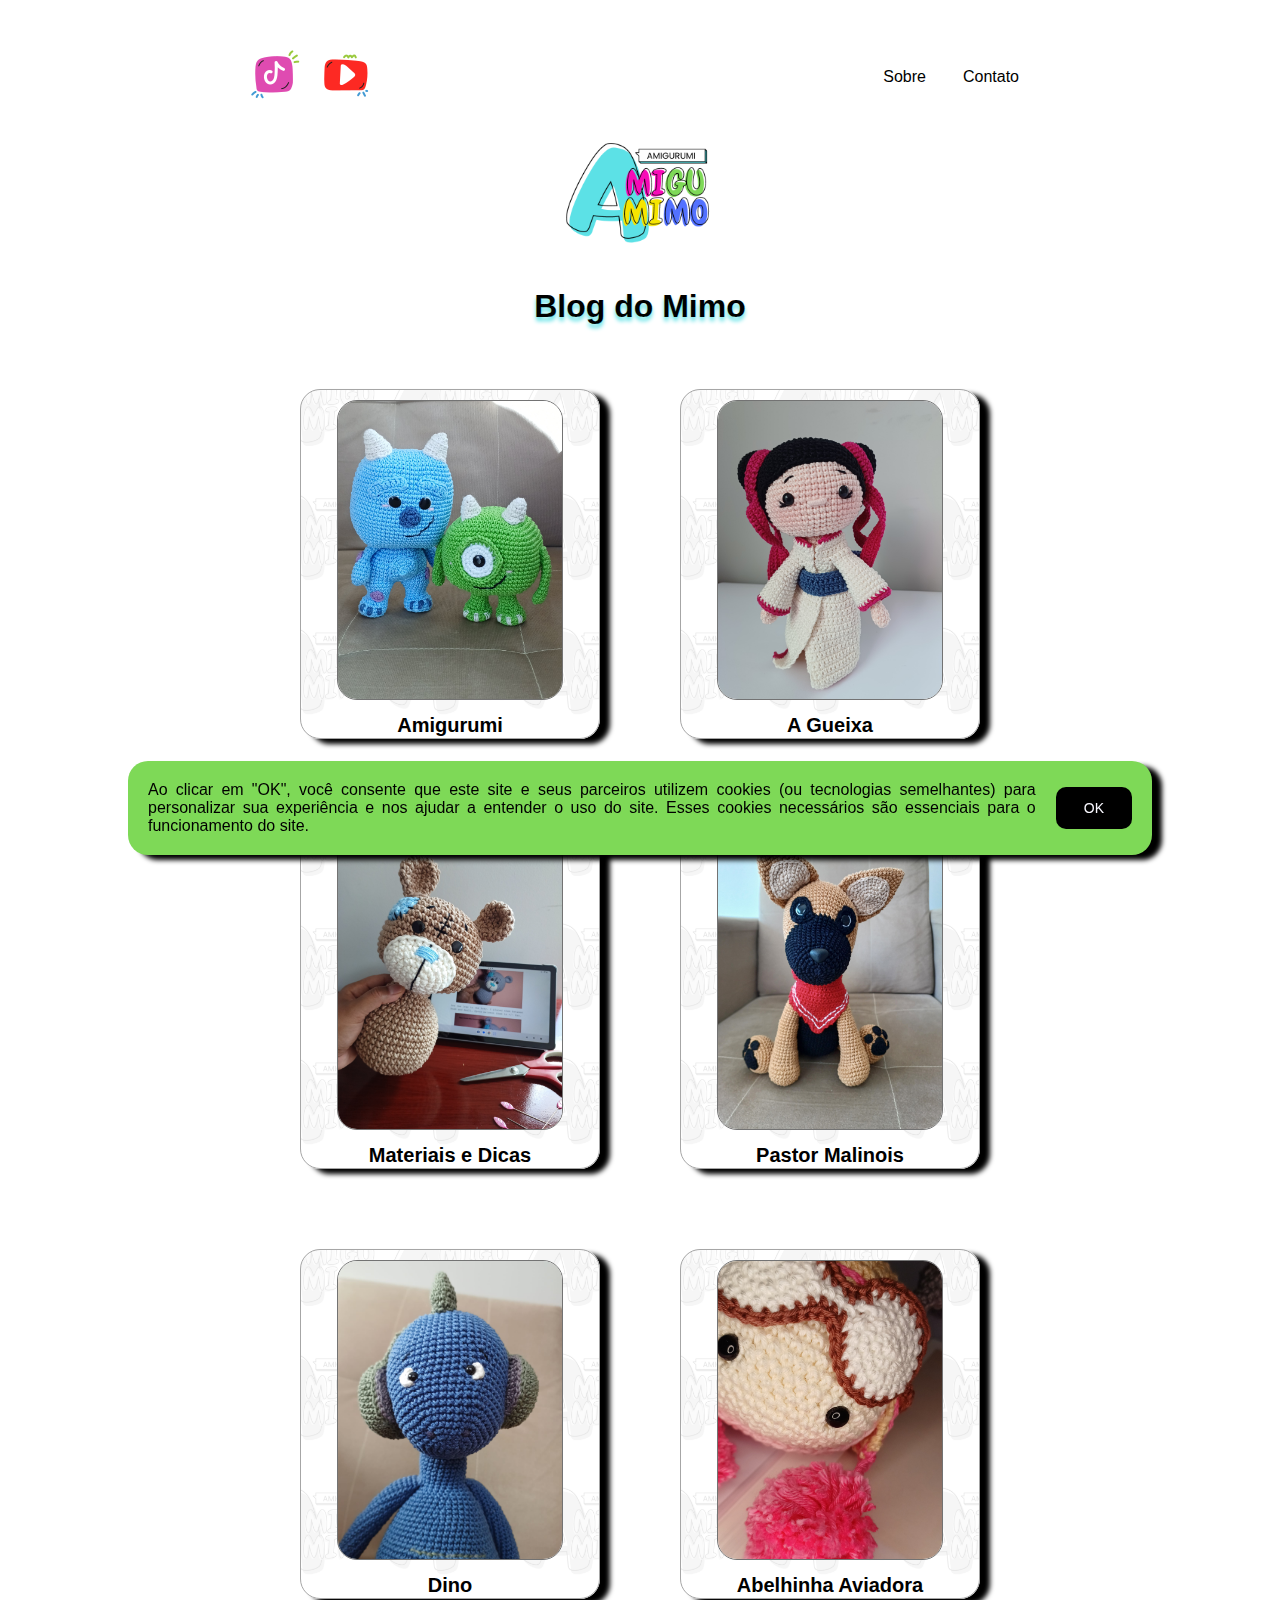
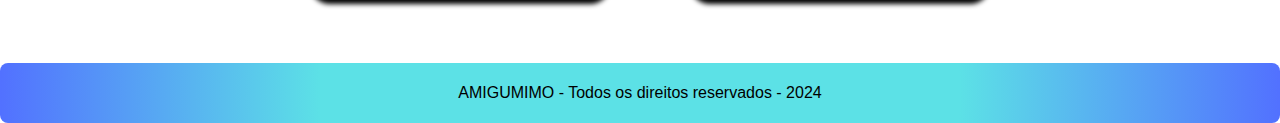
==== projetoblog/index.html @ 63b31713 "aviso cookies" ====
<!DOCTYPE html>
<html lang="pt-br">

<head>
    <meta charset="UTF-8">
    <meta http-equiv="X-UA-Compatible" content="IE=edge">
    <meta name="viewport" content="width=device-width, initial-scale=1.0">
    <meta name="description" content="Blog sobre amigurumi com conteúdo sobre materiais, dicas de execução, receitas pagas e gratuitas e tutoriais. Tudo sobre o universo amigurumi.">
    <title>AMIGUMIMO - amigurumi</title>
    <!--CSS-->
    <link rel="stylesheet" href="css/style.css">
    <!--JAVASCRIPT-->
    <script src=”cookies.js”></script>
</head>

<body>
    <header>
    <!--NAVEGAÇÃO E REDES SOCIAIS-->
        <div class="cabecalho"> 
            <div class="cabecalho__redesocial">
            <a class="cabecalho__redesocial__tiktok" href="https://tiktok.com/@mimo.amigu"><img src="assets/tiktok.png" alt="icone tiktok"></a>
            <a class="cabecalho__redesocial__youtube" href="https://youtube.com/@amigumimo"><img src="assets/youtube.png" alt="icone youtube"></a>  
            </div>
                    
            <nav class="cabecalho__menu">
                <a class="cabecalho__menu__link" href="posts/sobremim.html">Sobre</a>
                <a class="cabecalho__menu__link" href="contato.html">Contato</a> 
            </nav>
        </div>

    <!--LOGO E TÍTULO-->
        <div class="titulo"><img src="assets/logocolor.png" alt="Logo Amigumimo" width="180" height="180"><h1>Blog do Mimo</h1></div>   
    </header>       
    
    <main>
    <!--BLOG-->
        <section id="blog">
            
        <div class="blog__box">
            <img class="blog__img" src="assets/amigurumi4.jpeg" alt="amigurumis monstros"><br>
            <a class="blog__text" href="posts/amigurumi.html">Amigurumi</a>
        </div>

        <div class="blog__box">
            <img class="blog__img" src="assets/gueixa.jpeg" alt="boneca gueixa"><br>
            <a class="blog__text" href="posts/gueixa.html">A Gueixa</a>
        </div>

        <div class="blog__box">   
            <img class="blog__img" src="assets/materiais1.jpeg" alt="materiais e dicas para confeccção de amigurumi"><br>
            <a class="blog__text" href="posts/materiais.html">Materiais e Dicas</a>
        </div>
        
        <div class="blog__box">
            <img class="blog__img" src="assets/malinois.jpeg" alt="malinois de crochê"><br>
            <a class="blog__text" href="posts/malinois.html">Pastor Malinois</a> 
        </div>

        <div class="blog__box">   
            <img class="blog__img" src="assets/dino7.jpeg" alt="dinossauro com fone de crochê"><br>
            <a class="blog__text" href="posts/dinofone.html">Dino</a>
        </div>

        <div class="blog__box">
            <img class="blog__img" src="assets/abelha3.jpeg" alt="abelha aviadora de crochê"><br>
            <a class="blog__text" href="posts/abelhinhaaviadora.html">Abelhinha Aviadora</a>
        </div>

        </section>
    </main>

    <footer>
        <div class="rodape">AMIGUMIMO - Todos os direitos reservados - 2024</div>
    </footer>

    <div class="cookies__msg" id="cookie__msg">
        <div class="cookies__txt">
            <p>Ao clicar em "OK", você consente que este site e seus parceiros utilizem cookies (ou tecnologias semelhantes) para personalizar sua experiência e nos ajudar a entender o uso do site. Esses cookies necessários são essenciais para o funcionamento do site.</p>

            <div class="cookies__btn">
                <button onclick="ok()">OK</button>
            </div>
        </div>
    </div>
</body>

</html>
---- projetoblog/css/style.css ----
:root{
    --principal: #f9f8ff;
    --azul-turquesa: #5ce1e6;
    --azul: #5271ff;
    --preto: #000000;
    --verde: #7ed957;
    --cinza-claro: #d9d9d9;
    --cinza-medio: #a6a6a6;
    --cinza-escuro: #737373;
} 

*{
    box-sizing: border-box;
    margin: 0;
    padding: 0;
}

.cabecalho{
    display: flex;
    justify-content: space-between;
    align-items: center;
    padding: 50px 250px 0px 250px;   
}

.cabecalho__menu{
    display: flex;
    column-gap: 15px;
    font-family: Arial, Helvetica, sans-serif;
    font-size: 16px;
}

.cabecalho__menu__link{
    text-decoration: none;
    color: var(--preto);
    border: solid transparent;
    border-radius: 10px;
    border-width: 1px;
    padding: 10px 10px;
    transition: 0.5s;
}

.cabecalho__menu__link:hover{
    transform: scale(1.1);
    box-shadow: 10px 5px 5px var(--preto);
    background-color: #5ce1e64b;
}

.cabecalho__redesocial{
    display: flex;
    column-gap: 20px;
}

.cabecalho__redesocial__tiktok,
.cabecalho__redesocial__youtube{
    display: block;
    transition: 0.5s;
}

.cabecalho__redesocial__tiktok:hover,
.cabecalho__redesocial__youtube:hover{
    transform: scale(1.5);
}

.titulo{
    color: var(--preto);
    font-family: Arial, Helvetica, sans-serif;
    -webkit-text-stroke: 0.1px var(--azul-turquesa);
	text-shadow: 0px 4px 4px var(--azul-turquesa);
    text-align: center;
}

#blog{
    display: flex;
    padding: 5% 10%;
    justify-content: center;
    flex-wrap: wrap;
    gap: 80px;
}

.blog__box{
    width: 300px;
    height: 350px;
    border: 0.25px solid var(--cinza-medio);
    border-radius: 20px;
    box-shadow: 10px 5px 5px var(--preto);
    text-align: center;
    background: url("../assets/logocinza-transparente.png") repeat;
    background-size: 45%;
    background-position: bottom;
}    

.blog__img{
    height: 300px;
    width: auto;
    margin: 10px 0px;
    border: 0.25px solid var(--cinza-escuro);
    border-radius: 20px;
    text-align: center;
}

.blog__text{
    text-decoration: none;
    font-family: Arial, Helvetica, sans-serif;
    font-size: 20px;
    font-weight: bolder;
    color: var(--preto);
} 

.blog__text:hover{
    transform: scale(1.1);
    color: var(--cinza-escuro);
}    

.rodape{
    display: flex;
    justify-content: center;
    padding: 20px;
    border: solid transparent;
    border-radius: 8px;
    border-width: 1px;
    background: rgb(92,225,230);
    background: radial-gradient(circle, rgba(92,225,230,1) 50%, rgba(82,113,255,1) 100%);
    font-family: Arial, Helvetica, sans-serif;
    font-size: 16px;
}

.cookies__msg{
    width: 80%;
    background-color: var(--verde);
    position: fixed;
    bottom: 5%;
    left: 50%;
    transform: translate(-50%);
    border-radius: 20px;
    box-shadow: 10px 5px 5px var(--preto);
    display: none;
}

.cookies__msg.mostrar{
    display: block;
}

.cookies__msg,  
.cookies__txt{
    display: flex;
    align-items: center;
    text-align: justify;
    font-family: Arial, Helvetica, sans-serif;
    font-size: 16px;
    padding: 10px;
    
}

.cookies__btn{
    margin-left: 20px;
}

.cookies__btn button{
    background-color: var(--preto);
    color: var(--principal);
    font-size: 14px;
    font-weight: 500;
    padding: 10px 25px;
    border: solid transparent;
    border-radius: 10px;
    transition: 0.5s;
}

.cookies__btn button:hover{
    transform: scale(0.8);
}

#area__formulario{
    display: flex;
    padding: 50px;
    justify-content: center;
}

.formulario{
    display: block;
    font-family: Arial, Helvetica, sans-serif;
}

.campo{
    width: auto;
    height: 500px;
    padding: 5px;
    text-align: center;  
    font-family: Arial, Helvetica, sans-serif;
    font-size: 18px;
    font-weight: bold;
    background: url("../assets/logocinza-transparente.png") repeat;
    background-size: 30%;
    background-position: center;
    border: 0.25px solid var(--cinza-medio);
    border-radius: 20px;
}

.campo__nome{
    width: 90%;
    height: 35px;
    margin: 20px 2px; 
    font-family: Arial, Helvetica, sans-serif;
    font-size: 18px;
    background-color: #5ce1e64b;
    border: 0.2px solid var(--azul-turquesa);
    border-radius: 8px;
}

.campo__email{
    width: 90%;
    height: 35px;
    margin: 20px 2px;
    font-family: Arial, Helvetica, sans-serif;
    font-size: 18px;
    background-color: #5ce1e64b;
    border: 0.2px solid var(--azul-turquesa);
    border-radius: 8px;
}

.campo__mensagem{
    width: 500px;
    margin: 20px;
    font-family: Arial, Helvetica, sans-serif;
    font-size: 18px;
    background-color: #5ce1e64b;
    border: 0.2px solid var(--azul-turquesa);
    border-radius: 8px;
}

.btn_submit{
    font-family: Arial, Helvetica, sans-serif;
    font-size: 16px;
    font-weight: bold;
    border: 0.25px solid var(--cinza-escuro);
    border-radius: 8px;
    padding: 10px 20px;
    text-align: center;
}

.btn_submit:hover{
    transform: scale(1.1);
    box-shadow: 10px 5px 5px var(--preto);
    background-color: #5ce1e64b;
}

@media (max-width: 866px){
    
.cabecalho{
    padding: 2em 2em;
    } 
    
.h1{
    font-size: clamp(1.75em, 1em + 3vw, 2.5em);
    }

#area__formulario{
    padding: 1em 1em;
    margin: 1em 1em;
    }

.campo__nome, .campo__email, .campo__mensagem{
    width: 90%;

    
}

}
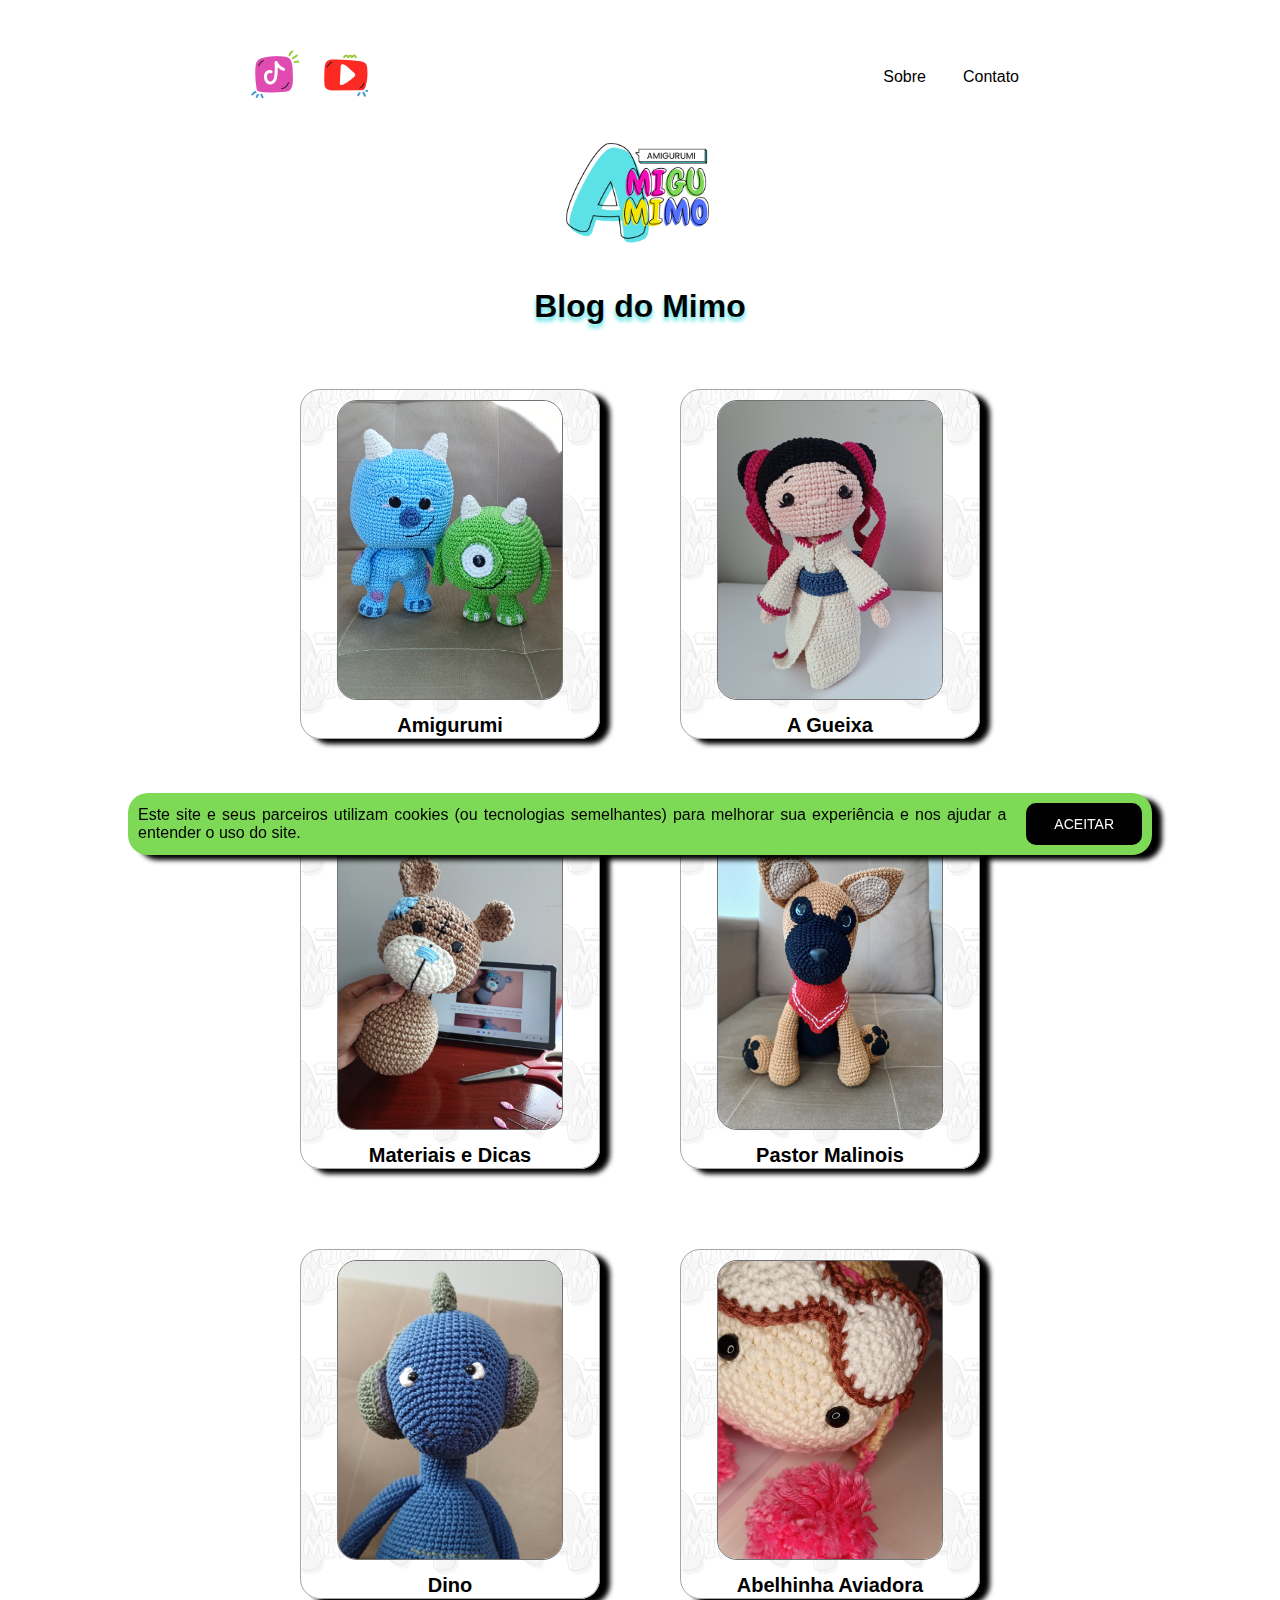
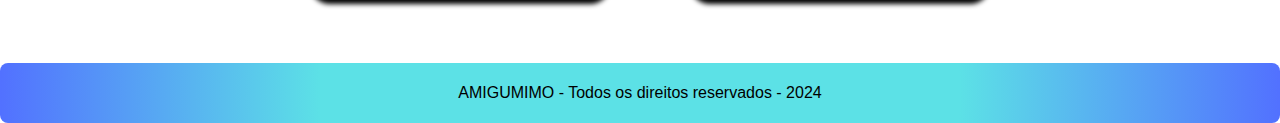
==== commit a0ce9fd2: "aviso cookies" ====
--- a/projetoblog/index.html
+++ b/projetoblog/index.html
@@ -9,8 +9,6 @@
     <title>AMIGUMIMO - amigurumi</title>
     <!--CSS-->
     <link rel="stylesheet" href="css/style.css">
-    <!--JAVASCRIPT-->
-    <script src=”cookies.js”></script>
 </head>
 
 <body>
@@ -73,15 +71,27 @@
         <div class="rodape">AMIGUMIMO - Todos os direitos reservados - 2024</div>
     </footer>
 
-    <div class="cookies__msg" id="cookie__msg">
+    <div id="cookies__msg" style="display: none;">
         <div class="cookies__txt">
-            <p>Ao clicar em "OK", você consente que este site e seus parceiros utilizem cookies (ou tecnologias semelhantes) para personalizar sua experiência e nos ajudar a entender o uso do site. Esses cookies necessários são essenciais para o funcionamento do site.</p>
-
-            <div class="cookies__btn">
-                <button onclick="ok()">OK</button>
-            </div>
+            Este site e seus parceiros utilizam cookies (ou tecnologias semelhantes) para melhorar sua experiência e nos ajudar a entender o uso do site.
+        <div class="cookies__btn"><button onclick="aceitarCookies()">ACEITAR</button></div>
         </div>
     </div>
+
+    <script>
+        function checarCookies(){
+            if (!
+            localStorage.getItem('cookiesAceitos')) {
+                document.getElementById('cookies__msg').style.display = 'block';
+                }
+        }
+        function aceitarCookies(){
+            localStorage.setItem('cookiesAceitos', true);
+            document.getElementById('cookies__msg').style.display = 'none';
+        }
+        checarCookies();
+    </script>
+
 </body>
 
 </html>--- a/projetoblog/css/style.css
+++ b/projetoblog/css/style.css
@@ -124,7 +124,7 @@
     font-size: 16px;
 }
 
-.cookies__msg{
+#cookies__msg{
     width: 80%;
     background-color: var(--verde);
     position: fixed;
@@ -247,11 +247,15 @@
 @media (max-width: 866px){
     
 .cabecalho{
-    padding: 2em 2em;
+    display: block;
+    padding: 0;
+    margin-top: 25px;
     } 
-    
-.h1{
-    font-size: clamp(1.75em, 1em + 3vw, 2.5em);
+
+.cabecalho__menu,
+.cabecalho__redesocial{
+    justify-content: center; 
+    padding: 5px;
     }
 
 #area__formulario{
@@ -261,9 +265,10 @@
 
 .campo__nome, .campo__email, .campo__mensagem{
     width: 90%;
-
-    
-}
-
-}   
-
+    }
+
+.rodape{
+    font-size: 12px;
+    }      
+} 
+
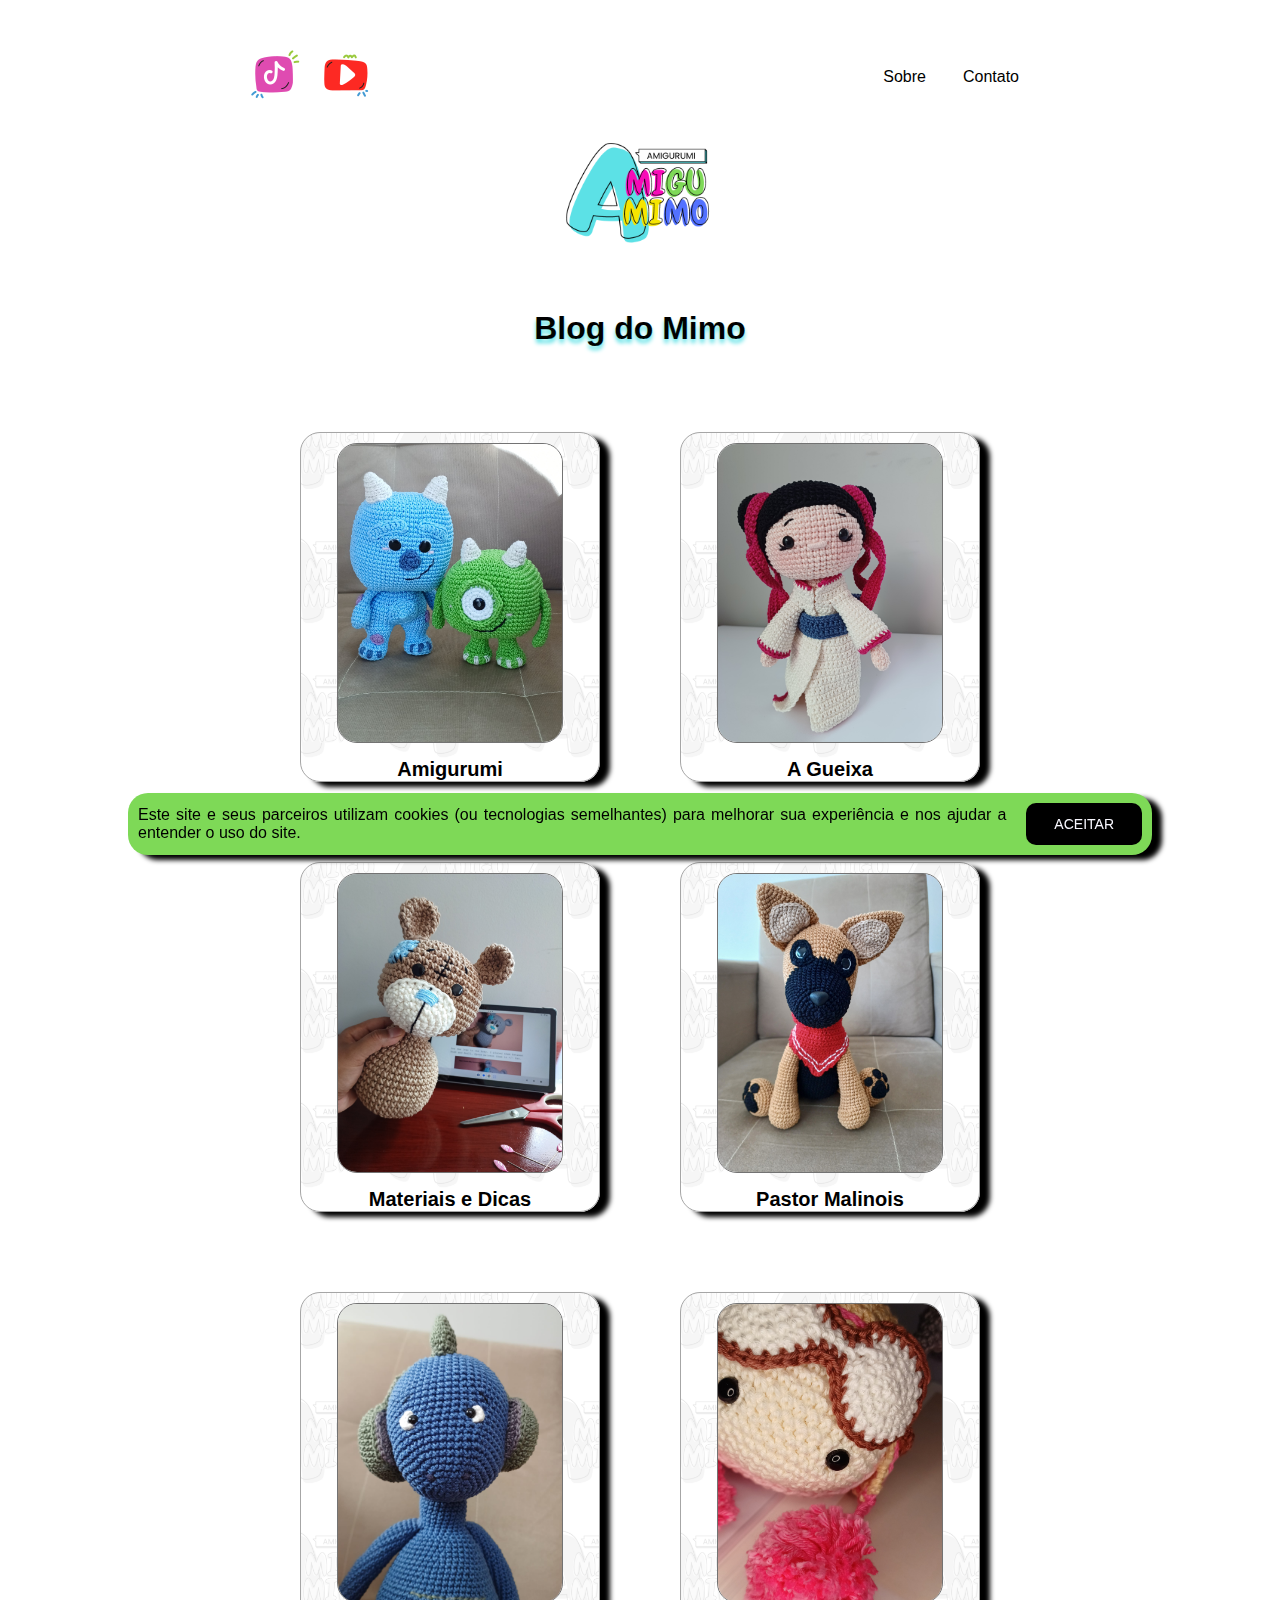
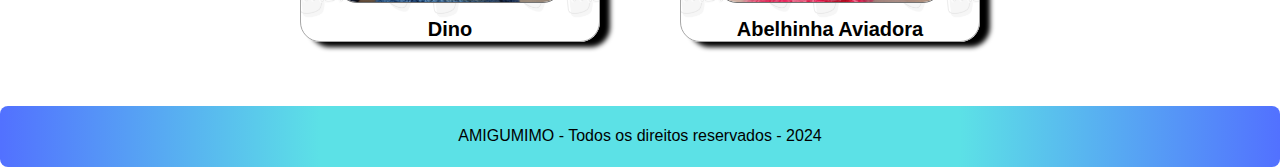
==== commit 733db47a: "normalize" ====
--- a/projetoblog/index.html
+++ b/projetoblog/index.html
@@ -5,9 +5,10 @@
     <meta charset="UTF-8">
     <meta http-equiv="X-UA-Compatible" content="IE=edge">
     <meta name="viewport" content="width=device-width, initial-scale=1.0">
-    <meta name="description" content="Blog sobre amigurumi com conteúdo sobre materiais, dicas de execução, receitas pagas e gratuitas e tutoriais. Tudo sobre o universo amigurumi.">
+    <meta name="description" content="Blog sobre amigurumi com conteúdo sobre materiais, dicas de execução, receitas e tutoriais. Tudo sobre o universo amigurumi.">
     <title>AMIGUMIMO - amigurumi</title>
-    <!--CSS-->
+    <!--NORMALIZE CSS E CSS-->
+    <link rel="stylesheet" href="css/normalize.css">
     <link rel="stylesheet" href="css/style.css">
 </head>
 
@@ -32,7 +33,7 @@
     
     <main>
     <!--BLOG-->
-        <section id="blog">
+    <div id="blog">
             
         <div class="blog__box">
             <img class="blog__img" src="assets/amigurumi4.jpeg" alt="amigurumis monstros"><br>
@@ -63,8 +64,8 @@
             <img class="blog__img" src="assets/abelha3.jpeg" alt="abelha aviadora de crochê"><br>
             <a class="blog__text" href="posts/abelhinhaaviadora.html">Abelhinha Aviadora</a>
         </div>
-
-        </section>
+    
+    </div>
     </main>
 
     <footer>
--- a/projetoblog/css/style.css
+++ b/projetoblog/css/style.css
@@ -136,7 +136,7 @@
     display: none;
 }
 
-.cookies__msg.mostrar{
+.cookies__msg{
     display: block;
 }
 
@@ -244,7 +244,7 @@
     background-color: #5ce1e64b;
 }
 
-@media (max-width: 866px){
+@media (min-width: 250px) and (max-width: 750px){
     
 .cabecalho{
     display: block;
@@ -269,6 +269,6 @@
 
 .rodape{
     font-size: 12px;
-    }      
+    } 
 } 
 
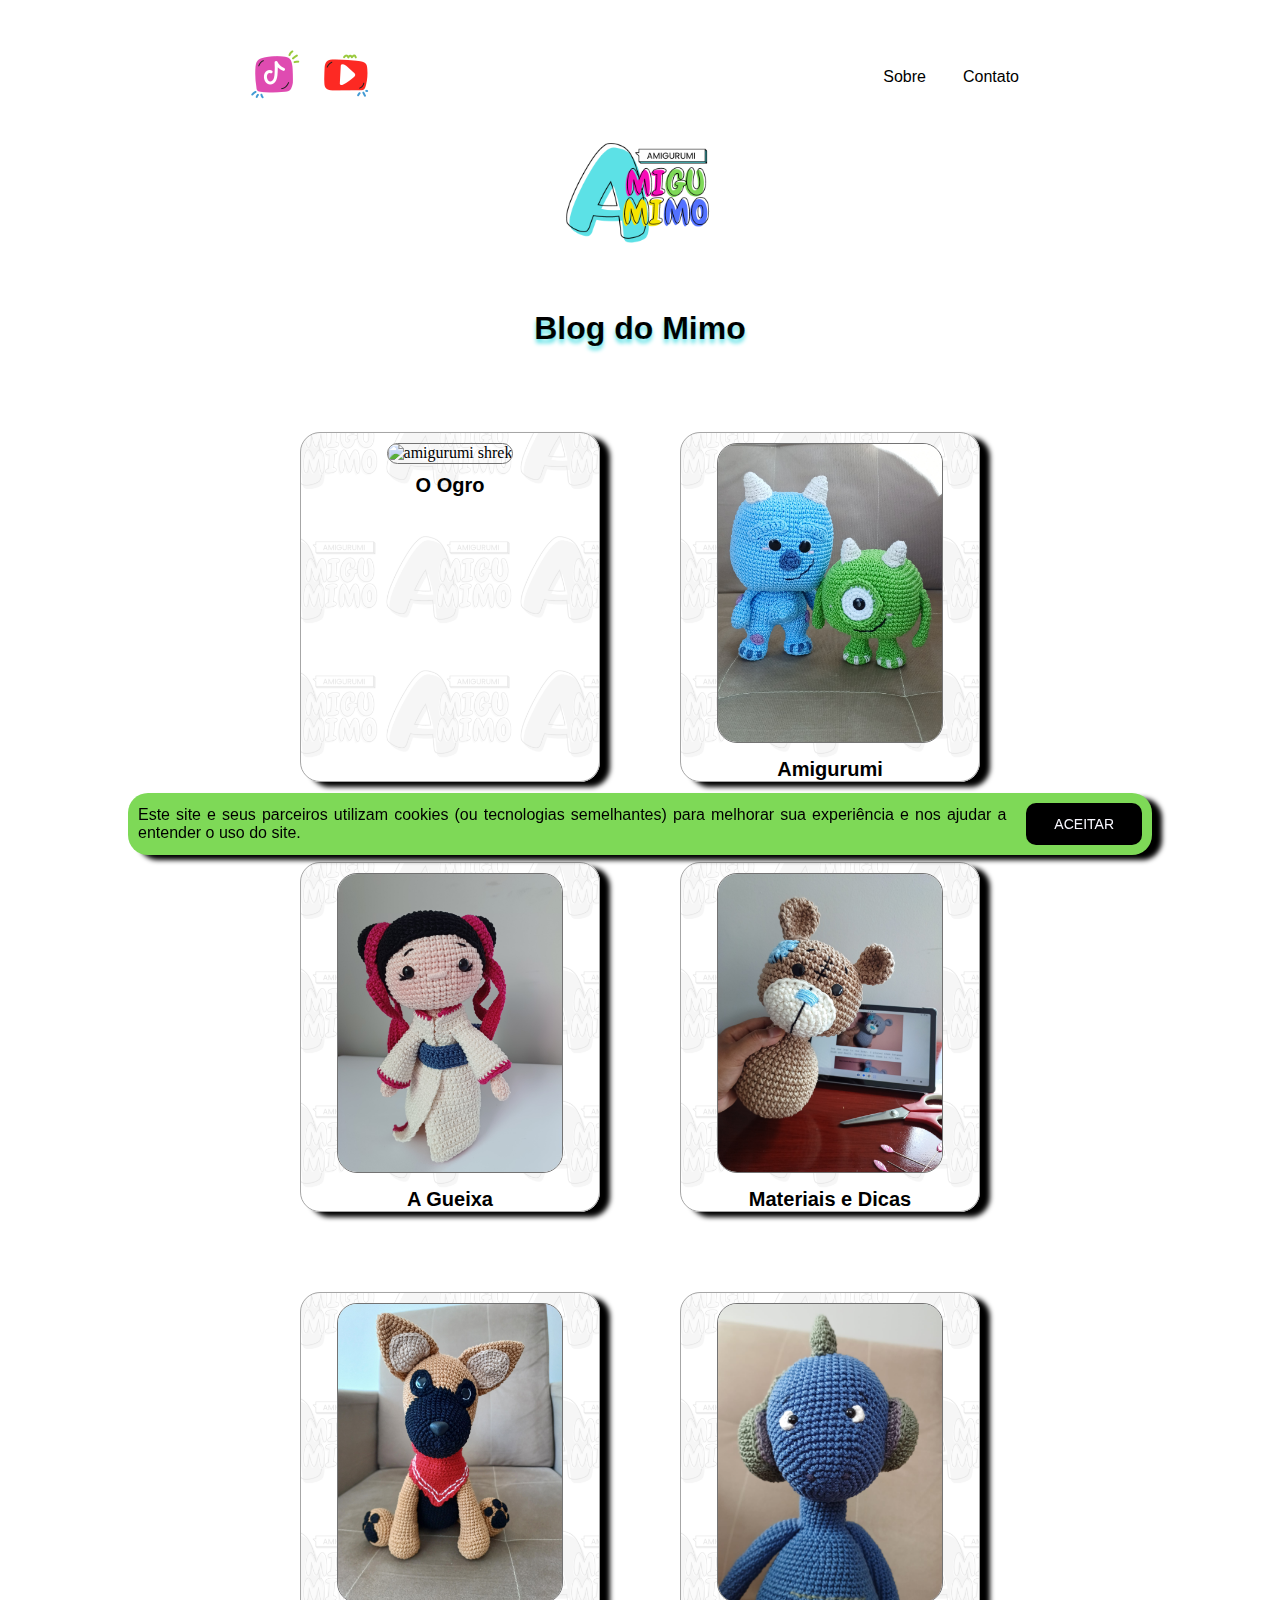
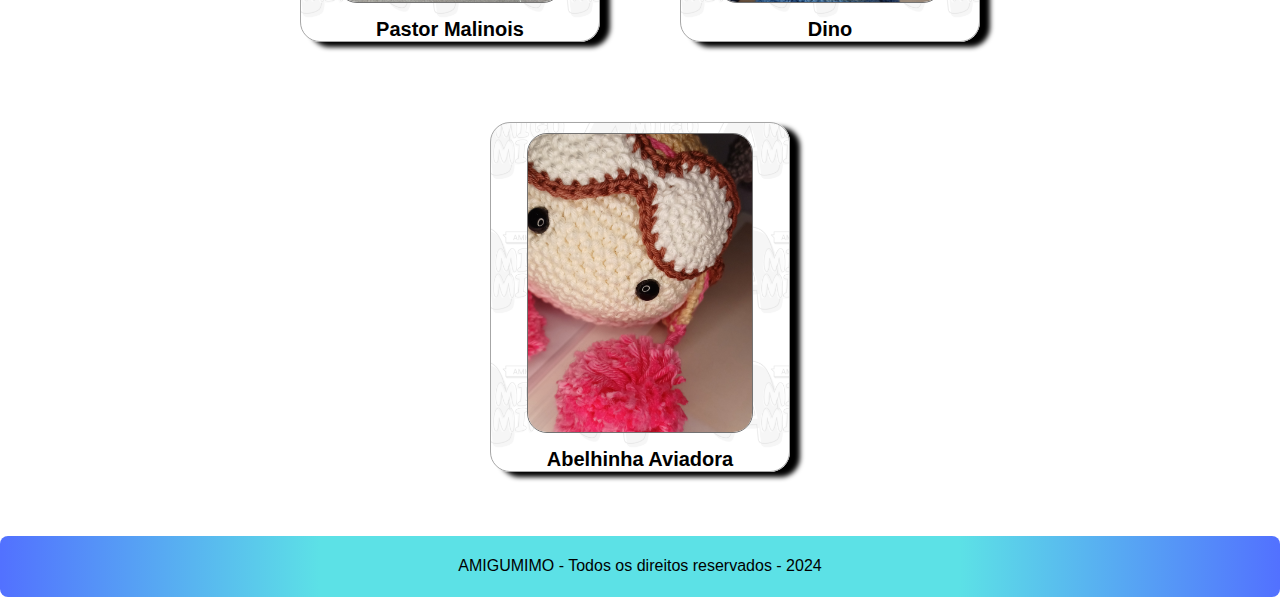
==== commit a6b34426: "post ogro" ====
--- a/projetoblog/index.html
+++ b/projetoblog/index.html
@@ -34,6 +34,11 @@
     <main>
     <!--BLOG-->
     <div id="blog">
+        
+        <div class="blog__box">
+            <img class="blog__img" src="assets/shrek.jpeg" alt="amigurumi shrek"><br>
+            <a class="blog__text" href="posts/shrek.html">O Ogro</a>
+        </div>
             
         <div class="blog__box">
             <img class="blog__img" src="assets/amigurumi4.jpeg" alt="amigurumis monstros"><br>
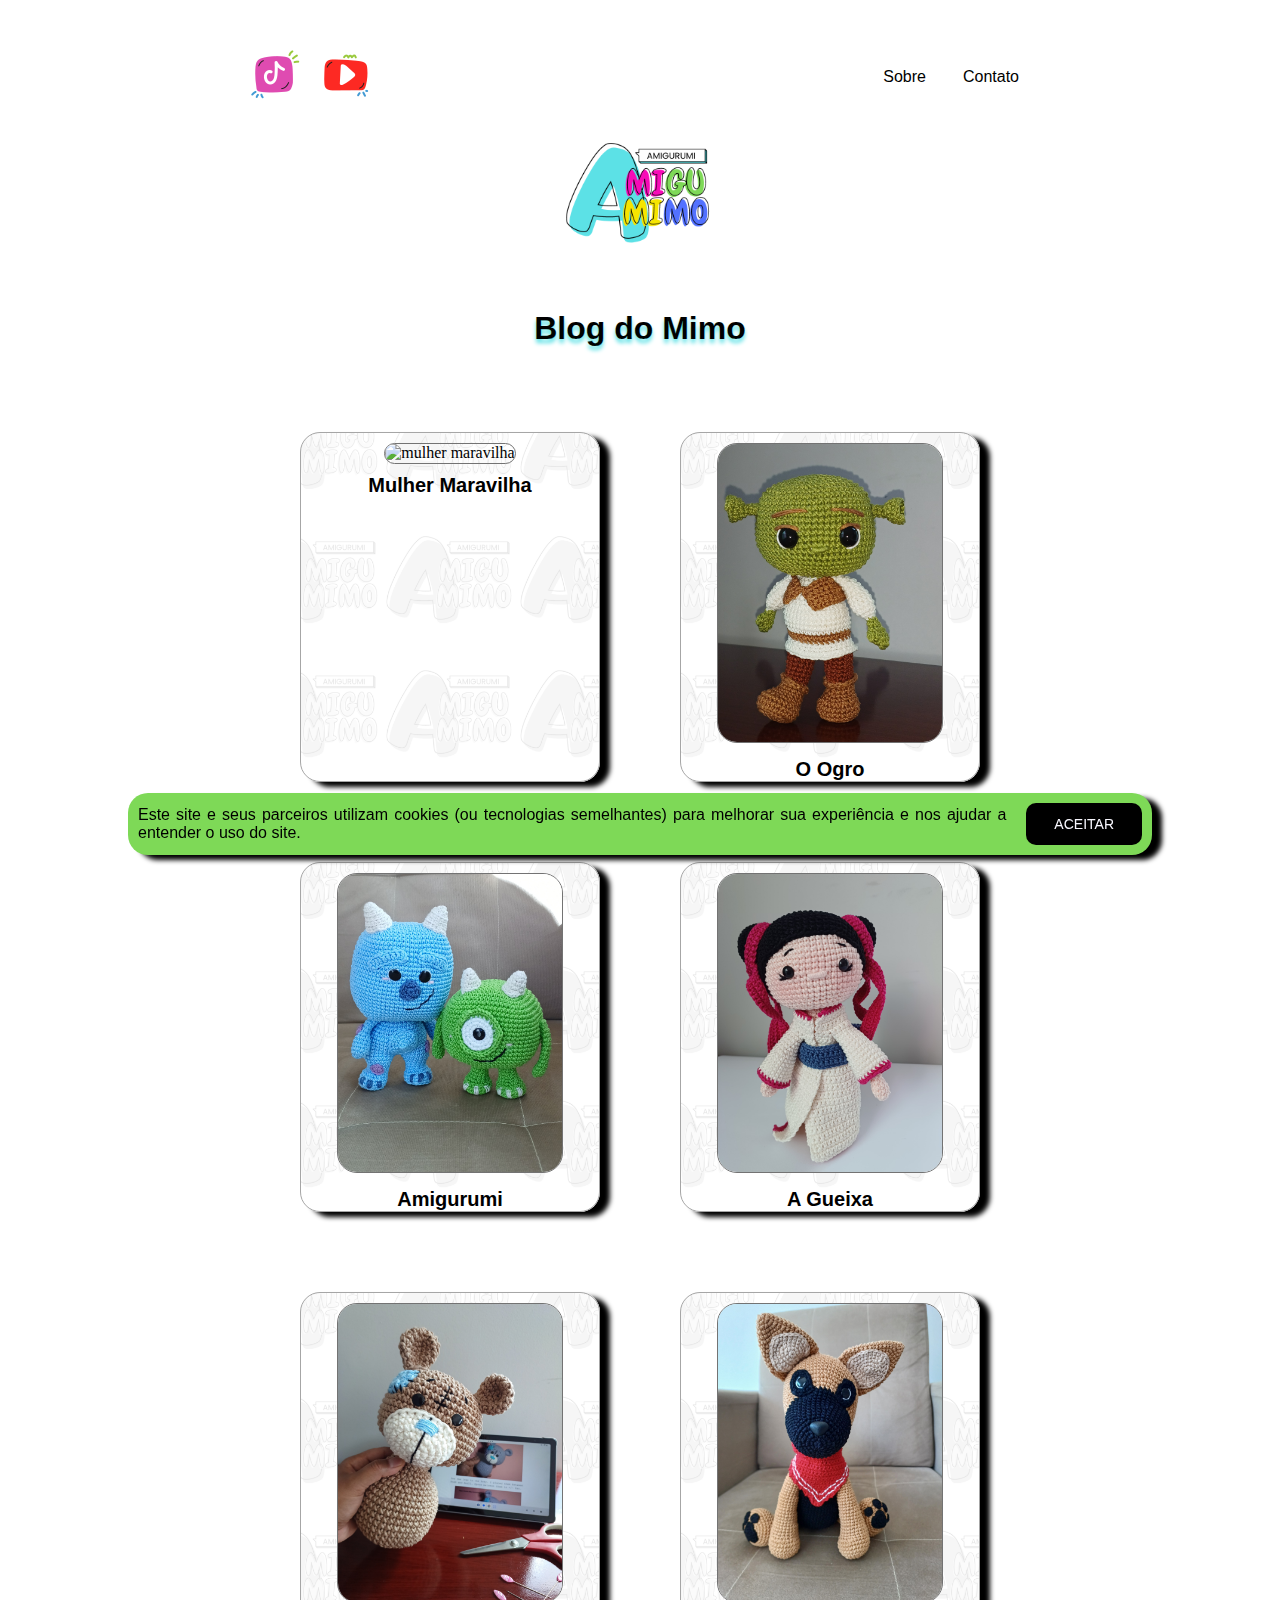
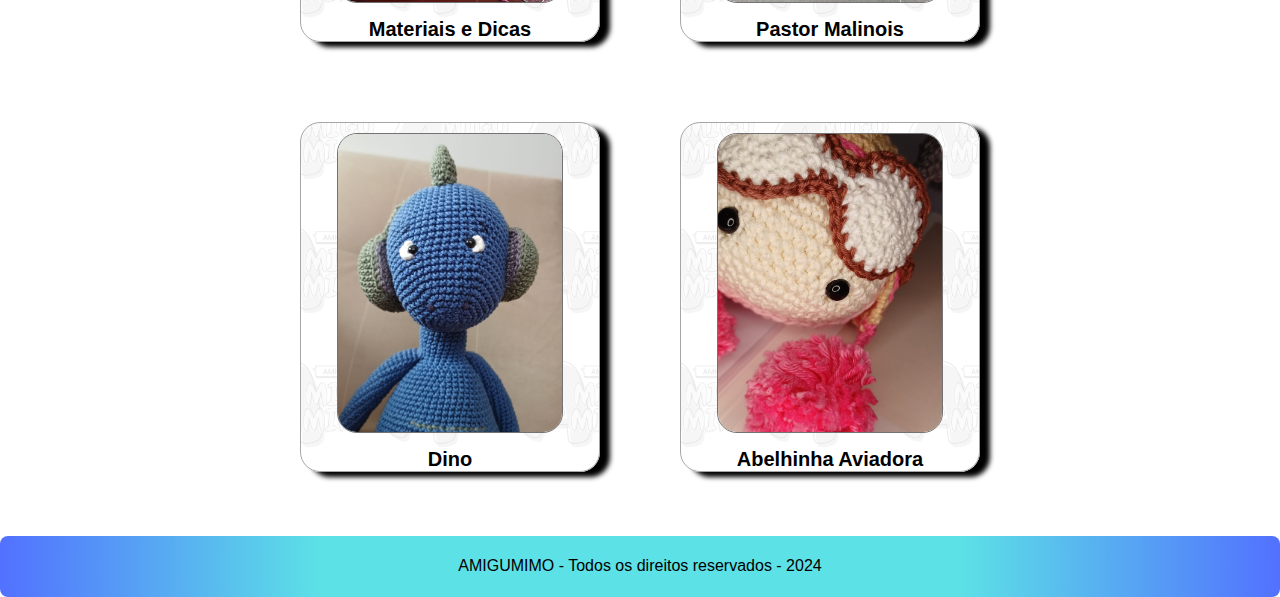
==== commit c59b9420: "post mulher maravilha" ====
--- a/projetoblog/index.html
+++ b/projetoblog/index.html
@@ -34,6 +34,11 @@
     <main>
     <!--BLOG-->
     <div id="blog">
+
+        <div class="blog__box">
+            <img class="blog__img" src="assets/maravilha.jpeg" alt="mulher maravilha"><br>
+            <a class="blog__text" href="posts/maravilha.html">Mulher Maravilha</a>
+        </div>
         
         <div class="blog__box">
             <img class="blog__img" src="assets/shrek.jpeg" alt="amigurumi shrek"><br>
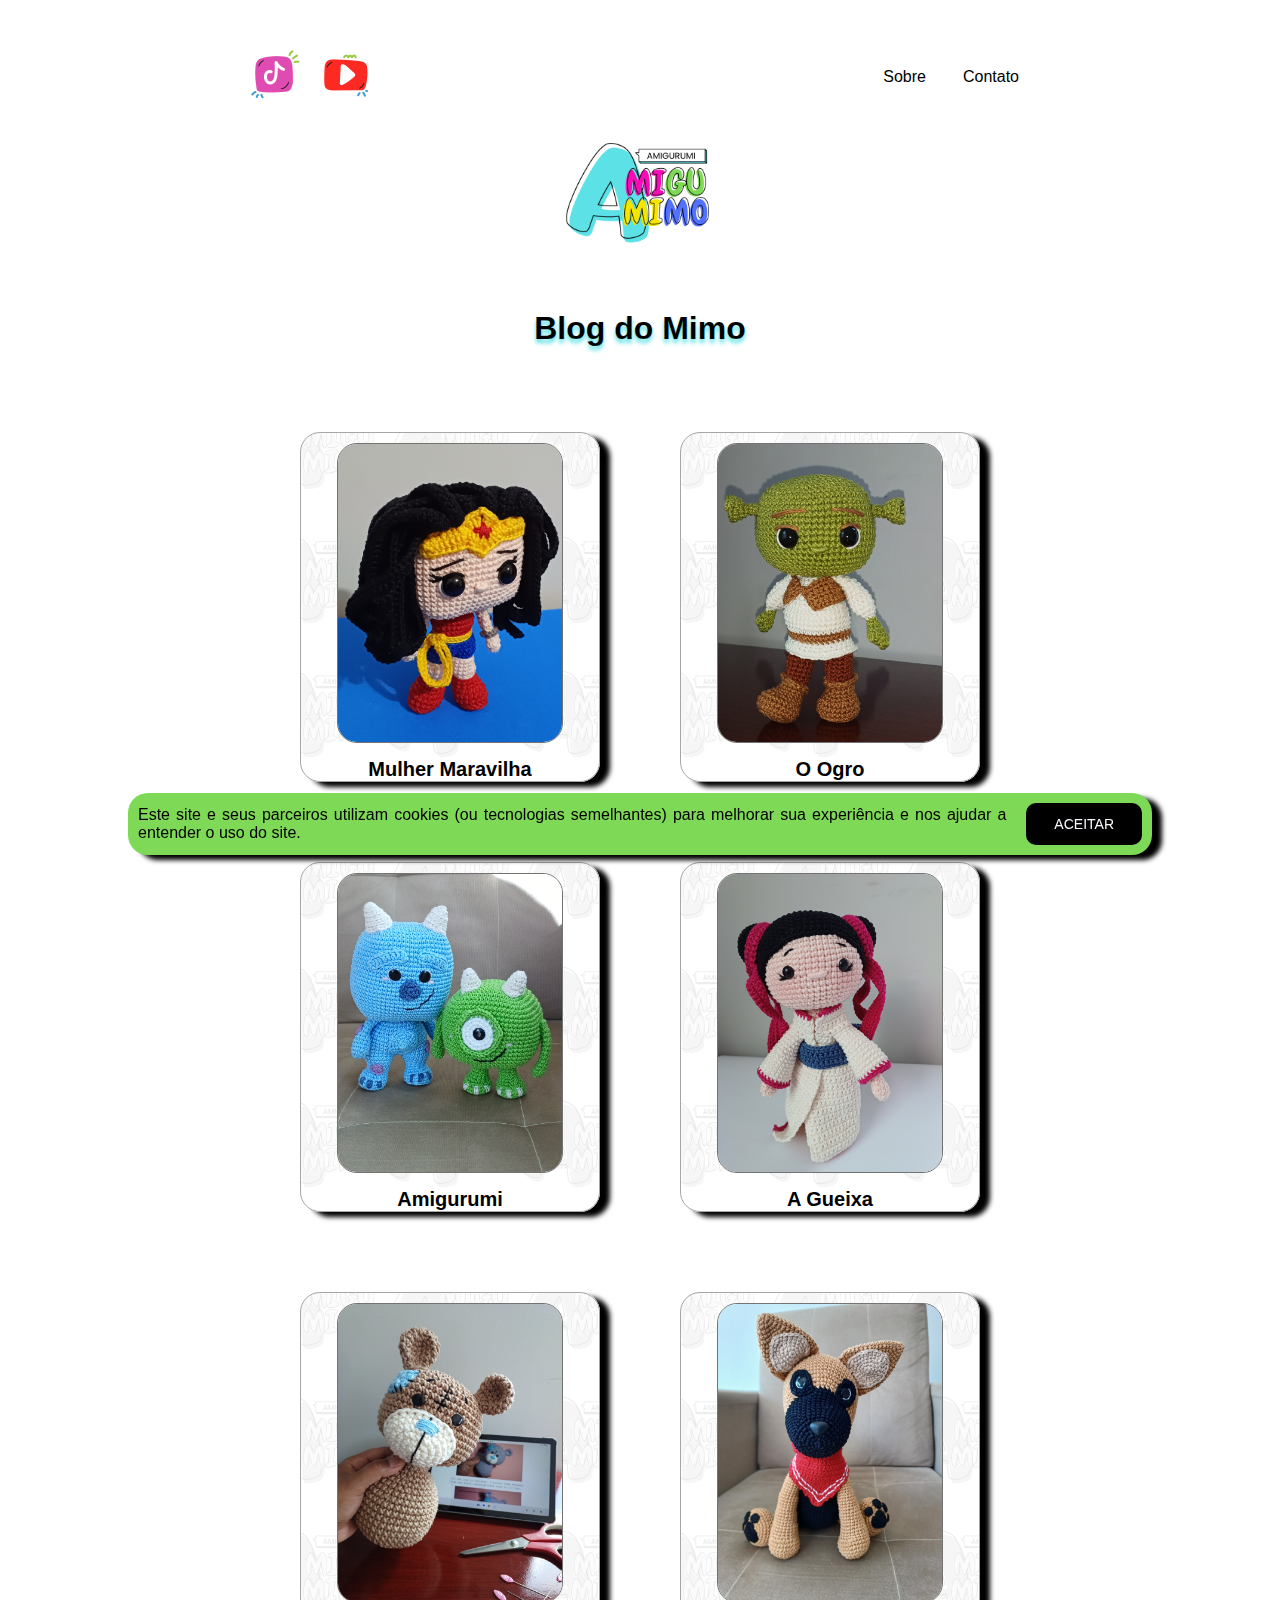
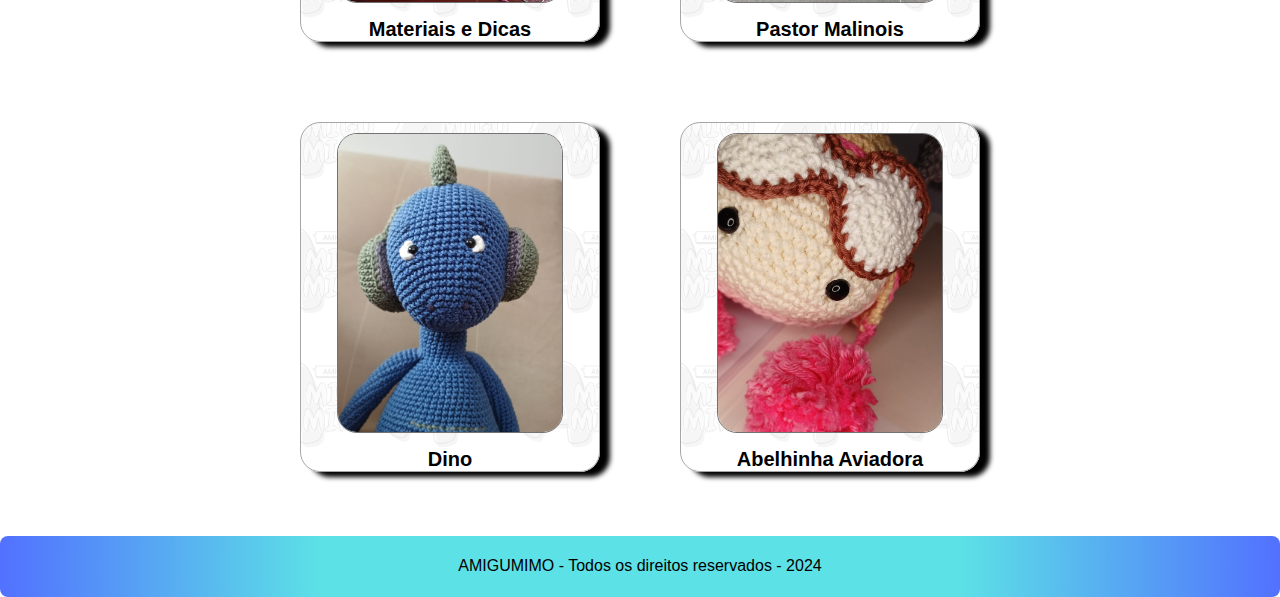
==== commit dfddc74f: "metatag Adsense" ====
--- a/projetoblog/index.html
+++ b/projetoblog/index.html
@@ -10,6 +10,8 @@
     <!--NORMALIZE CSS E CSS-->
     <link rel="stylesheet" href="css/normalize.css">
     <link rel="stylesheet" href="css/style.css">
+    <!--Google Adsense-->
+    <meta name="google-adsense-account" content="ca-pub-9548581542809728">
 </head>
 
 <body>
@@ -36,7 +38,7 @@
     <div id="blog">
 
         <div class="blog__box">
-            <img class="blog__img" src="assets/maravilha.jpeg" alt="mulher maravilha"><br>
+            <img class="blog__img" src="assets/maravilha8.jpeg" alt="mulher maravilha"><br>
             <a class="blog__text" href="posts/maravilha.html">Mulher Maravilha</a>
         </div>
         
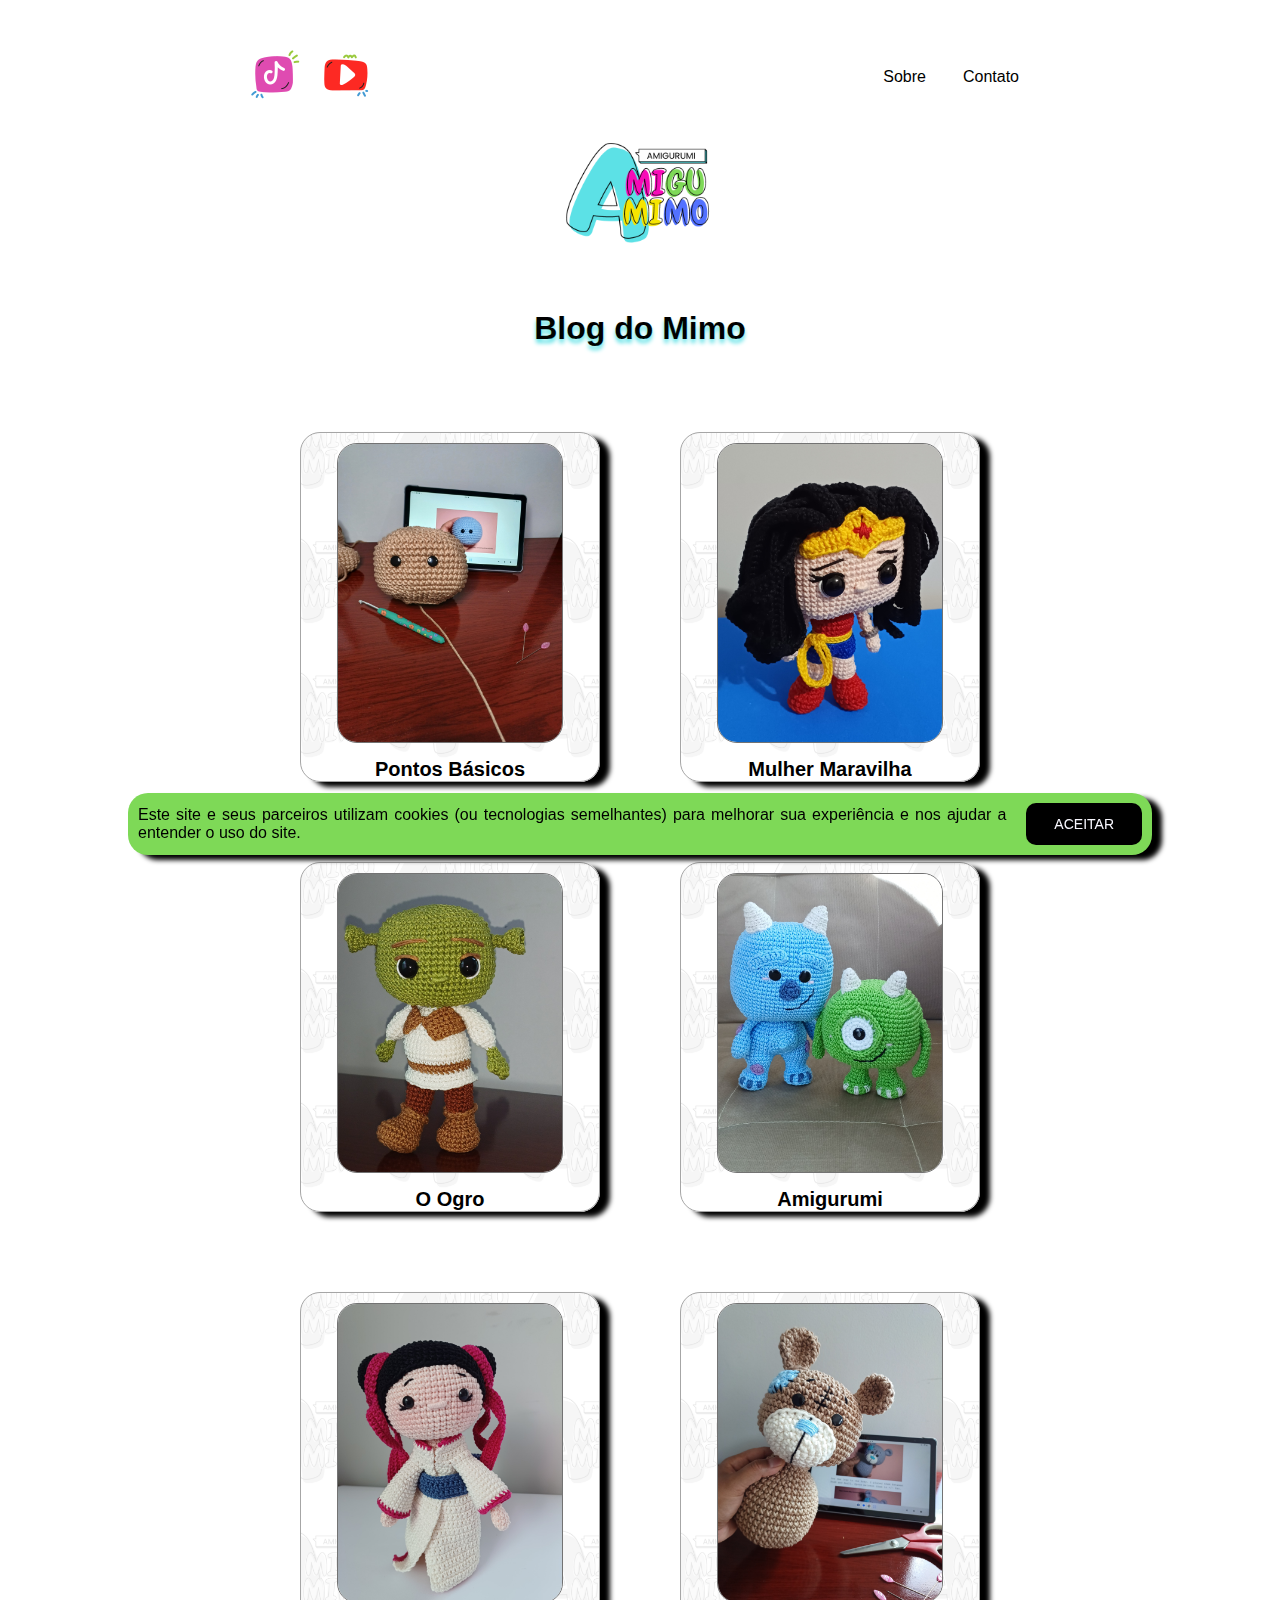
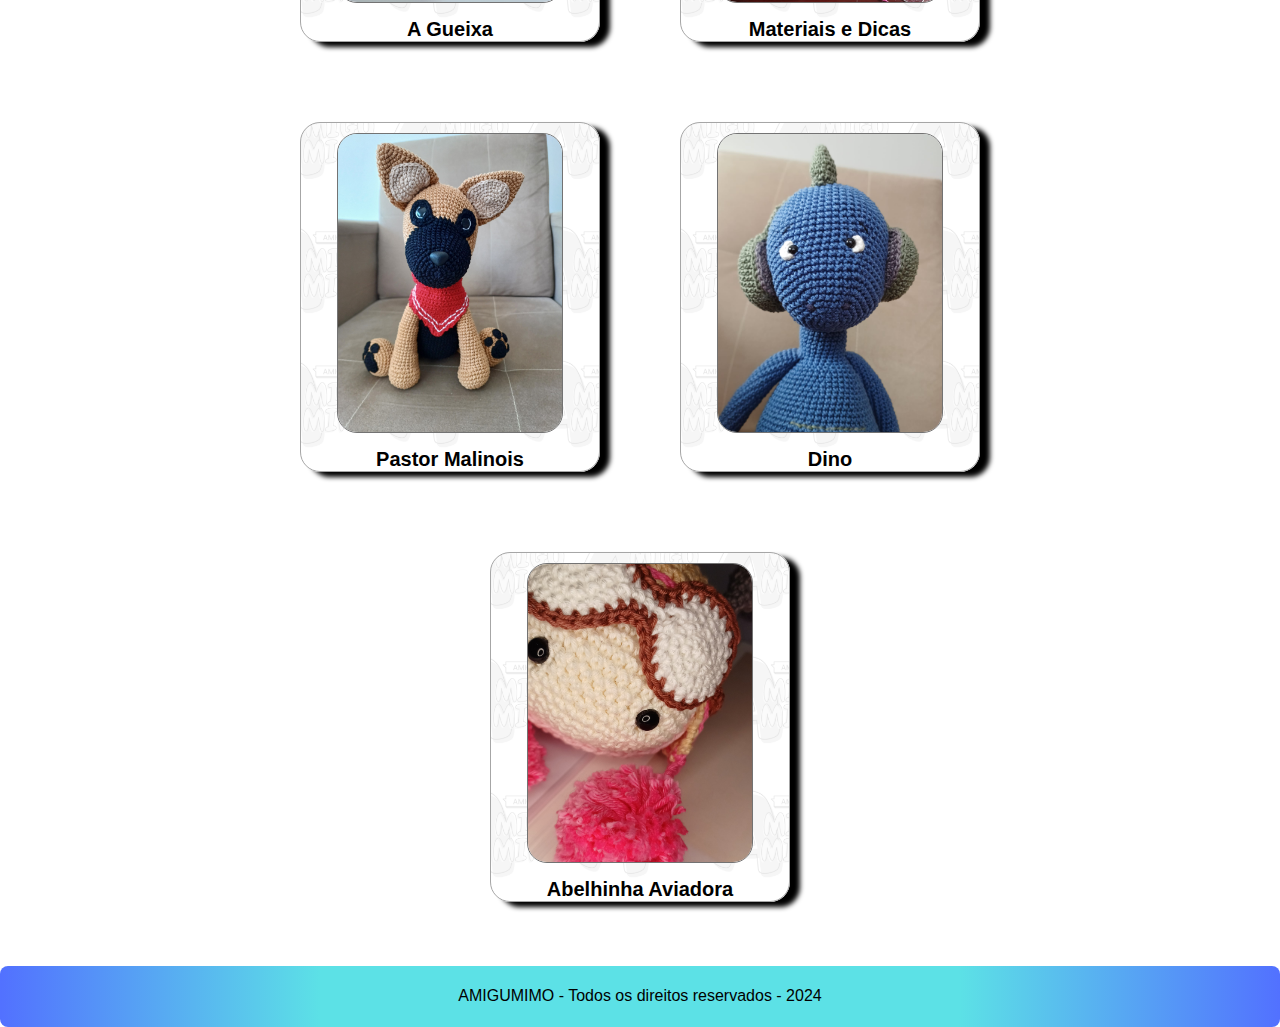
==== commit 9e2aeb6a: "post pontosbasicos" ====
--- a/projetoblog/index.html
+++ b/projetoblog/index.html
@@ -36,6 +36,11 @@
     <main>
     <!--BLOG-->
     <div id="blog">
+
+        <div class="blog__box">
+            <img class="blog__img" src="assets/pontosbasicos.jpeg" alt="pontos básicos"><br>
+            <a class="blog__text" href="posts/pontosbasicos.html">Pontos Básicos</a>
+        </div>
 
         <div class="blog__box">
             <img class="blog__img" src="assets/maravilha8.jpeg" alt="mulher maravilha"><br>
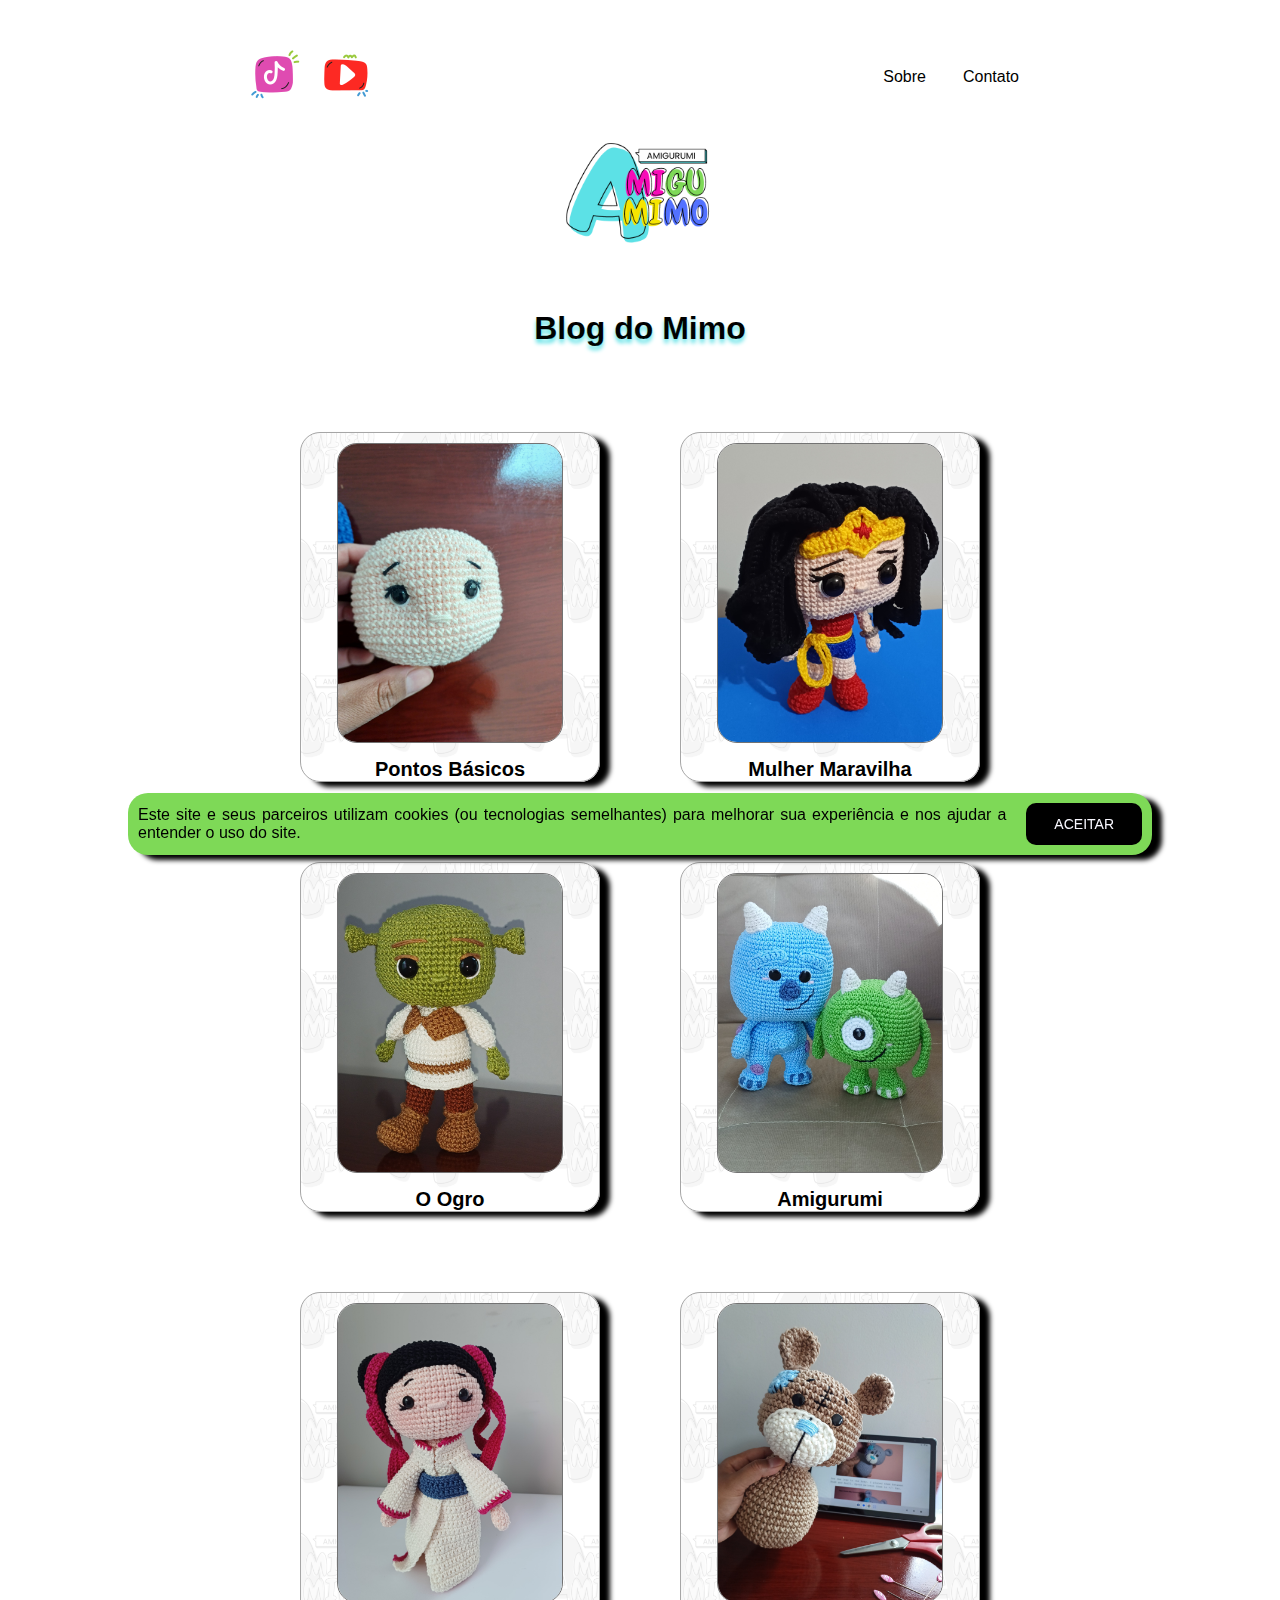
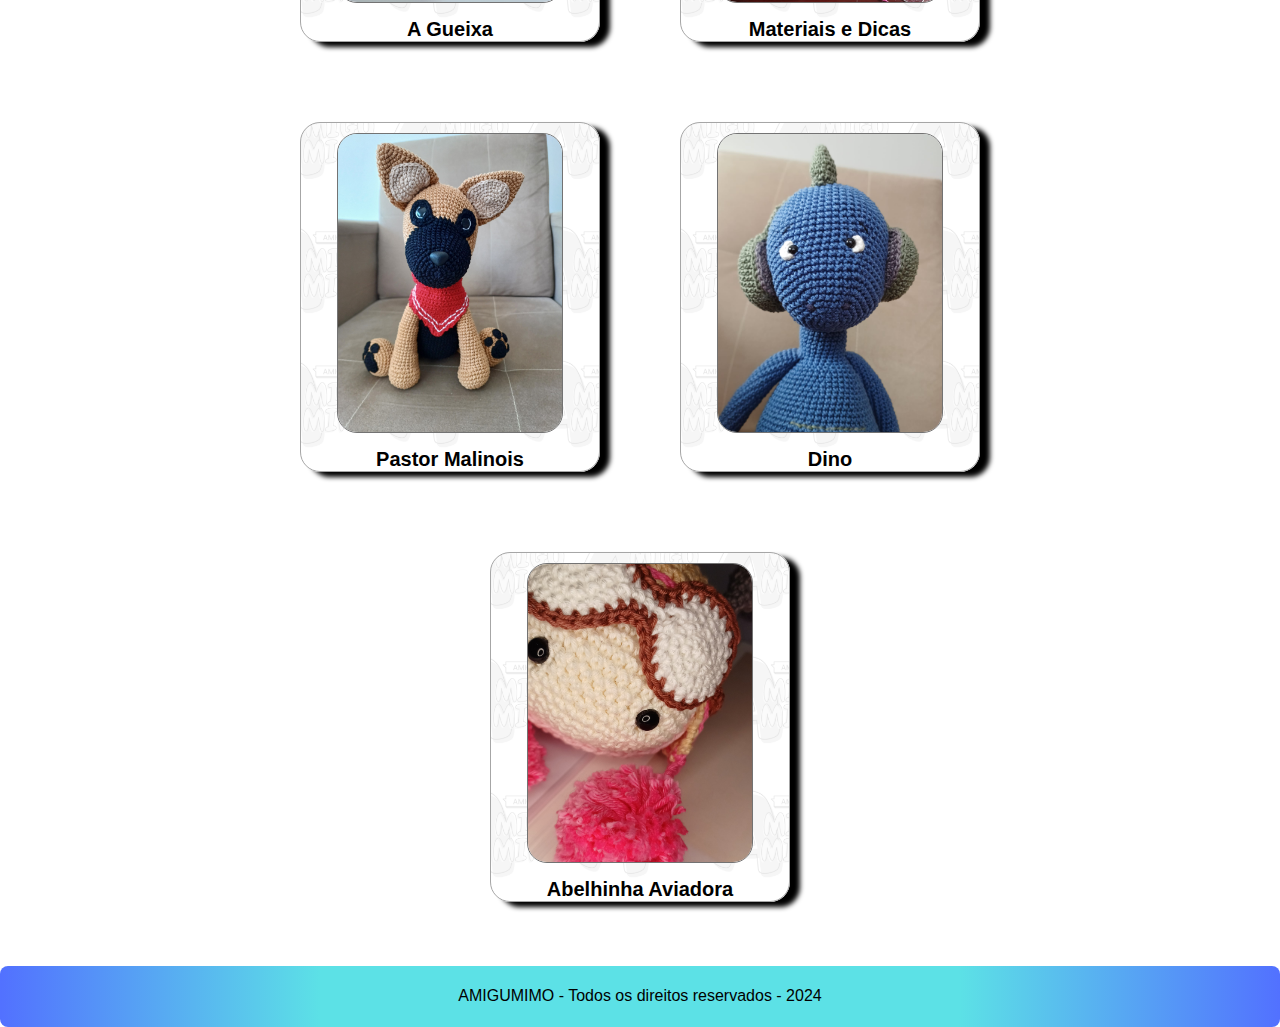
==== commit 54a735e6: "sitemap.php" ====
--- a/projetoblog/index.html
+++ b/projetoblog/index.html
@@ -38,7 +38,7 @@
     <div id="blog">
 
         <div class="blog__box">
-            <img class="blog__img" src="assets/pontosbasicos.jpeg" alt="pontos básicos"><br>
+            <img class="blog__img" src="assets/pontosbasicos2.jpeg" alt="pontos básicos"><br>
             <a class="blog__text" href="posts/pontosbasicos.html">Pontos Básicos</a>
         </div>
 
